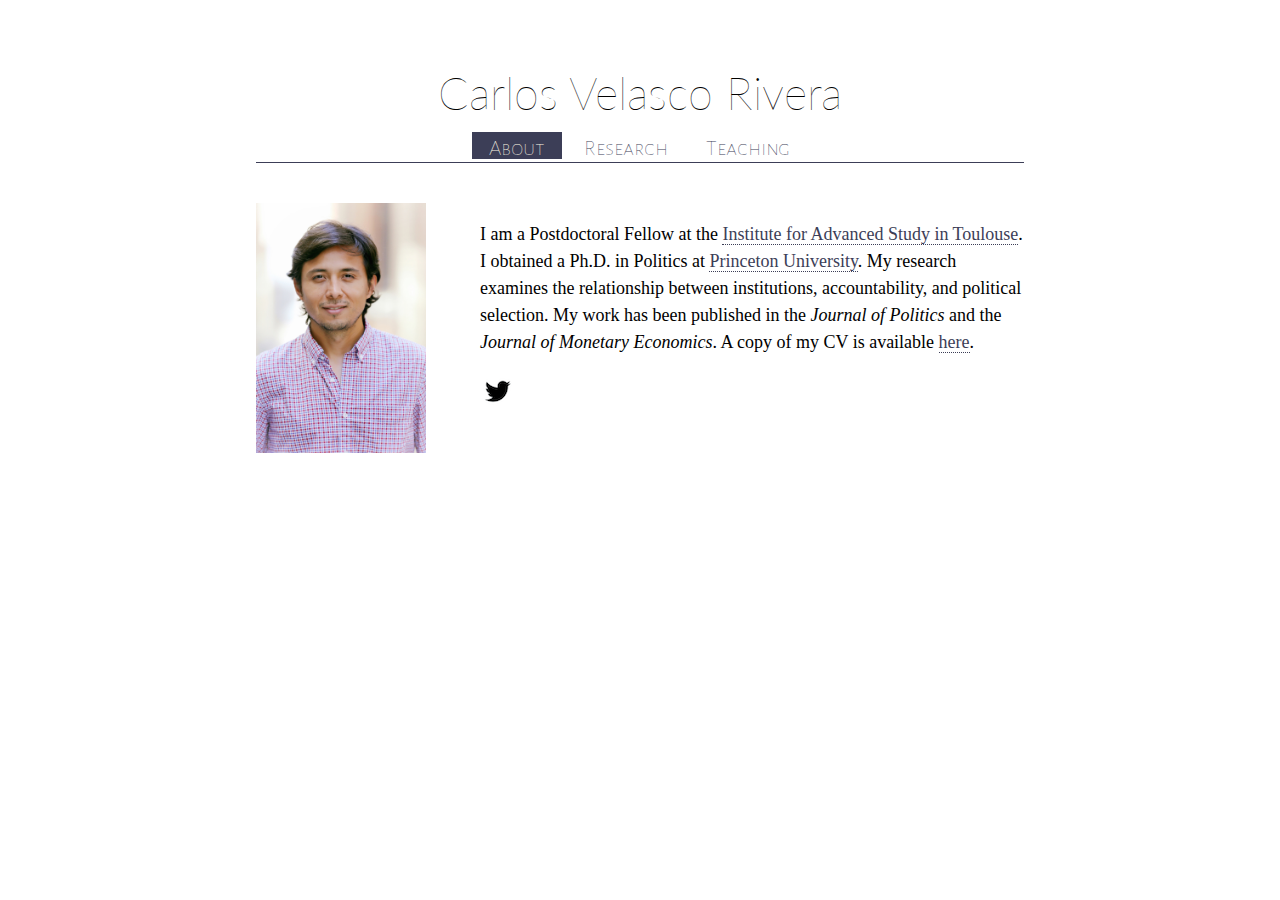
==== index.html @ 4e2a89da "up" ====
<!DOCTYPE html PUBLIC "-//W3C//DTD XHTML 1.0 Transitional//EN" "http://www.w3.org/TR/xhtml1/DTD/xhtml1-transitional.dtd">
<html xmlns="http://www.w3.org/1999/xhtml">
 <head>
<link href='//fonts.googleapis.com/css?family=Lato:300' rel='stylesheet' type='text/css'>
<link href='//fonts.googleapis.com/css?family=Raleway:100,300'
rel='stylesheet' type='text/css' />
<link href='//fonts.googleapis.com/css?family=Exo:400,100'
rel='stylesheet' type='text/css'>
<link href='//fonts.googleapis.com/css?family=Alegreya+Sans+SC:400,100' rel='stylesheet' type='text/css'>
<link href='//fonts.googleapis.com/css?family=Maven+Pro' rel='stylesheet' type='text/css'>
<link href='//fonts.googleapis.com/css?family=Anaheim' rel='stylesheet' type='text/css'>
<link rel="stylesheet" href="blueprint/screen.css" type="text/css" media="screen, projection" />
<link rel="stylesheet" href="blueprint/print.css" type="text/css" media="print" />
<link rel="stylesheet" href="syntax-default.css" type="text/css" />
<link rel="stylesheet" href="mystyle.css">

<meta name="robots" content="index, follow">
<meta name="description" content="Academic website of Carlos Velasco
Rivera, Princeton University Politics Department">

      <title>Velasco Homepage</title>
      <script type="text/javascript">
	var gaJsHost = (("https:" == document.location.protocol) ? "https://ssl." : "http://www.");
	document.write(unescape("%3Cscript src='" + gaJsHost + "google-analytics.com/ga.js' type='text/javascript'%3E%3C/script%3E"));
	</script><script src="index_files/ga.js" type="text/javascript"></script>
	<script type="text/javascript">
	  try {
	  var pageTracker = _gat._getTracker("UA-12586983-1");
	  pageTracker._trackPageview();
	} catch(err) {}</script>

	<script type="text/javascript">

	  var _gaq = _gaq || [];
	  _gaq.push(['_setAccount', 'UA-40696384-1']);
	  _gaq.push(['_trackPageview']);

	  (function() {
	  var ga = document.createElement('script'); ga.type = 'text/javascript'; ga.async = true;
	  ga.src = ('https:' == document.location.protocol ? 'https://ssl' : 'http://www') + '.google-analytics.com/ga.js';
	  var s = document.getElementsByTagName('script')[0]; s.parentNode.insertBefore(ga, s);
	  })();

	</script>
      </head>

     <!-- The body of the page -->

<div class="container">
  <div class="span-16 prepend-4 append-4">
    <div id="title">
 Carlos Velasco Rivera
    </div>
      <div id="navbar">
        <ul>
          <li id="active"> <a href="index.html" id="current">About</a></li>
          <!-- <li><a href="cv.html">CV</a></li> -->
          <li><a href="research.html">Research</a></li>
          <li><a href="teaching.html">Teaching</a></li>
	  <!-- <li><a href="data.html">Data</a></li> -->
      </ul>
      </div>
  </div>
  </div>


<div class="container">
<div class="span-16 first prepend-4 append-2">
  <div id="content">
    <div class="span-16">
      <img src="../images/gitphoto.jpeg"  height = 250px width = 170px alt="">

    </div>
    <div class="span-16 align">

</p> I am a Postdoctoral Fellow at the <a
      href="http://www.iast.fr">Institute for Advanced Study in
      Toulouse</a>. I obtained a Ph.D. in Politics at <a
      href="http://www.princeton.edu">Princeton University</a>. My research examines the
      relationship between institutions, accountability, and
      political selection. My work has been published in the <i>Journal of Politics</i> and the <i>Journal of Monetary Economics</i>. A copy of my CV is available <a href="../papers/cvelasco.pdf">here</a>.</p>

     
</div>

<script src="https://platform.twitter.com/widgets.js"></script><a
href="https://twitter.com/intent/follow?screen_name=@cvelascorivera"><img
src="../images/twitter-bird-black-on-white.png" /></a>

</div>
</div>
</div>
<!-- </div> -->

    </body>
</html>

<script language="JavaScript">
function ShowHide(divId)
{
if(document.getElementById(divId).style.display == 'none')
{
document.getElementById(divId).style.display='block';
}
else
{
document.getElementById(divId).style.display = 'none';
}
}
</script>

<script>
  (function(i,s,o,g,r,a,m){i['GoogleAnalyticsObject']=r;i[r]=i[r]||function(){
  (i[r].q=i[r].q||[]).push(arguments)},i[r].l=1*new Date();a=s.createElement(o),
  m=s.getElementsByTagName(o)[0];a.async=1;a.src=g;m.parentNode.insertBefore(a,m)
  })(window,document,'script','//www.google-analytics.com/analytics.js','ga');

  ga('create', 'UA-35981132-1', 'auto');
  ga('send', 'pageview');

</script>
---- mystyle.css ----
/* notes: */
/* '@media' for different media types */
/* '.' prefix for class declarations */
/* '#' for ids */

/* for solarized: http://ethanschoonover.com/solarized */

/* #FFFFFF white */

body {
    background-color: #FFFFFF /* #fdf6e3; */  /* 353535 */  /* #474A4A */
    /* border-top: 10px solid #cb4b16;  /\* #F79C40 *\/ */
    color: #3C3E57 /* #657b83; /* #FFFFFF */  
    /* font-family: "Maven+Pro","Bitstream Vera Sans",helvetica,arial,sans-serif; */
    font-family: 'Lato', sans-serif;
    font-size: 18px;
    font-weight: 400;
    line-height: 1.5;
    width: 60%;
    margin: 60px auto;
}  
a:link {
    border-bottom: 1px dotted #3C3E57; /* #cb4b16 */
    color: #3C3E57; /* #cb4b16 */
    text-decoration: none;
}
a:visited {
    border-bottom: 1px dotted #3C3E57;  /* #cb4b16 */
    color: #3C3E57; /* #cb4b16 */
    text-decoration: none;
}
a:hover {
    border-bottom: 1px dotted #3C3E57;
    color: #657b83;
    text-decoration: none;
}
a:active {
    border-bottom: 1px dotted #3C3E57;
    color: #657b83; 
    text-decoration: none;
}
h1, h2, h3, h4, h5, h6 {
    color: #3C3E57; 
    /* font-family: "Maven+Pro","Bitstream Vera Sans",helvetica,arial,sans-serif; */
    font-family: 'Alegreya Sans SC', sans-serif;
    font-weight: 400;
    line-height: 1.2;
}
h3 {
    margin-bottom: 0.5em;
}
.category-name h3 {
    border-bottom: 1px dotted #3C3E57; /* cb4b16 */
    color: #3C3E57; /* cb4b16 */
    font-size: smaller;
    margin-top: 3em;
    text-transform: uppercase;
}
ul {
    padding-left: 0;
}
li {
    margin-bottom: 1.5em;
    margin-top: 1.5em;
}
li ul li {
    margin-bottom: 0;
    margin-top: 0;
    padding: 0;
}
li ul {
    margin-left: 2em;
    margin-top: 1.5em;
}
#picture {
    border: medium none;
}
#title {
    /* font-family: "Raleway","Calibri",Verdana,sans-serif; */
    font-family: 'Lato', sans-serif;
    font-size: 2.5em; 
    font-weight: 100;
    margin: 5pt;
    text-align: center;
}
#navbar {
    border-bottom: 1px solid #3C3E57;  /* F79C40 */
}
#navbar ul {
    font-family: "Alegreya Sans SC", Verdana,sans-serif; /* "Maven+Pro","Calibri" */
    font-size: 1.25em;
    font-weight: 100;
    line-height: normal;
    list-style-type: none;
    margin: 0;
    padding: 0;
    text-align: center;
    width: 100%;
}
#navbar li {
    display: inline;
    list-style: none outside none;
    margin: 0 1px 0 0;
    vertical-align: bottom;
}
#navbar #active a {
    background-color: #3C3E57; 
    color: #fdf6e3;
    margin: 0;
}
#navbar li a {
    border: medium none;
    color: #3C3E57;  /* 93CCC6 */
    margin: 0;
    padding: 0.2em 0.75em 0;
    text-decoration: none;
}
#navbar a:hover {
    background-color: #3C3E57;
    color: #fdf6e3;  /* 657b83 */
}
#navbar #active a:hover {
    background-color: #3C3E57;
    color: #657b83;
}
#content {
    padding-top: 40px;
}
#content img {
    border: 0 none;
    float: left;
    margin-bottom: 1em;
    margin-right: 3em;
    max-width: 100%;
}
#content a img {
    padding: 3px;
}
#content a:hover img {
    border: 1px dotted #93CCC6;
    padding: 2px;
}
#email:before {
    content: "";
}
#footer {
    border-top: 1pt dotted #657b83;
    clear: left;
    font-size: 0.75em;
    margin: 2.5em auto;
    padding-bottom: 20px;
    padding-top: 2px;
}
blockquote {
    border-left: 3px solid #3C3E57;
    color: #657b83;
    padding: 10px;
}
blockquote p {
    margin: 0;
}
.vcard {
    clear: none;
    text-align: left;
}
#sites {
    float: right;
    text-align: right;
}
.project-title {
    color: #3C3E57; 
    font-family: "Lato","Calibri",Verdana,sans-serif;
    font-size: 1.25em;
    font-weight: 300;
    margin-bottom: 10px;
    padding: 0;
    width: 100%;
}
.project-title a {
    border-bottom: 1px dotted #3C3E57;
    color: #cb4b16;
}
.project-title a:hover {
    border-bottom: 1px dotted #657b83;
    color: #657b83;
}
.project {
    margin-top: 10px;
    padding-bottom: 2em;
}
.project img {
    padding-top: 10px;
}
.project li {
    margin: 0.2em;
}
.mac .project-title {
    font-weight: 300;
}
.mac .project li {
    font-weight: 300;
}
.mac #title {
    font-family: 'Raleway',cursive;
    font-weight: 100;
}
.mac .front-header h3 {
    font-weight: 300;
}
.mac #content p {
    font-weight: 300;
}
.mac #navbar ul {
    font-weight: 300;
}
.recents {
    border-top: 1px dotted #3C3E57;
    font-size: 0.9em;
    margin-top: 10em;
    padding-top: 1em;
}
ul#tweets {
    border-top: 1px dotted #cb4b16;
    list-style-type: none;
}
ul#tweets li {
    border-bottom: 1px dotted #cb4b16;
}
ul#tweets a[href*=""] {
    border-bottom: medium none;
    float: right;
    padding: 0 0 0.1em 1em;
    position: relative;
}
.post-nav a.next {
    float: right;
}
@media (max-width: 780px) {  
.container {
    width: 100%;
}
.span-16 {
    padding-left: 70px;
    padding-right: 70px;
}
.append-4 {
    padding-right: 0;
}
}
@media (max-width: 600px) {
.container {
    width: 300px;
}
.span-24 {
    width: 300px;
}
.span-8 {
    width: 500px;
}
.span-16 {
    padding-left: 0;
    padding-right: 0;
    width: 300px;
}
.span-12 {
    width: 300px;
}
#title {
    font-size: 2.5em;
}
#navbar ul {
    font-size: 1.25em;
    width: 300px;
}
#navbar li {
    display: inline-table;
}
#navbar li a {
    display: inline-block;
    width: 90px;
}
#title {
    font-family: 'Raleway',cursive;
    font-weight: 400;
}
}
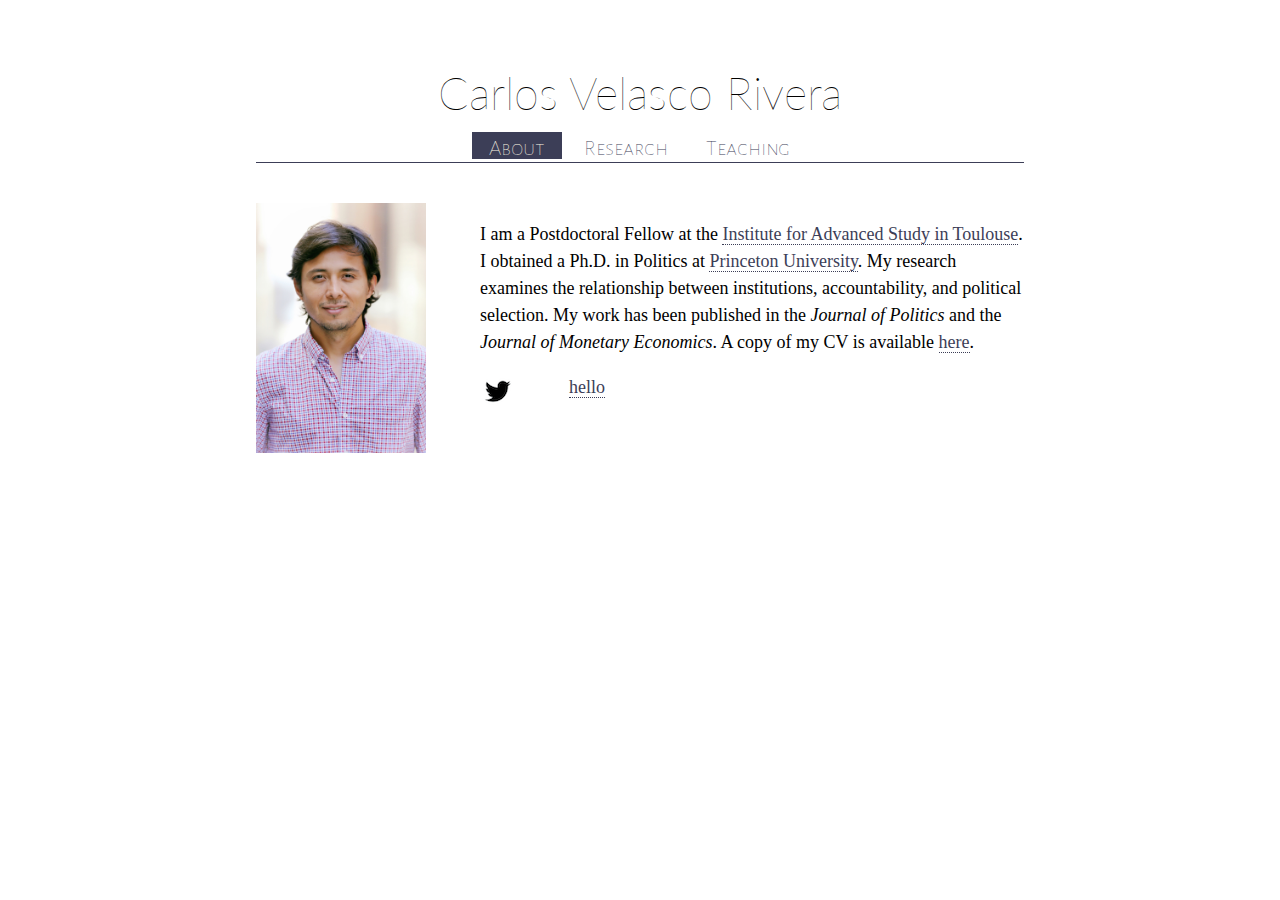
==== commit 6621e23e: "up" ====
--- a/index.html
+++ b/index.html
@@ -85,7 +85,7 @@
 
 <script src="https://platform.twitter.com/widgets.js"></script><a
 href="https://twitter.com/intent/follow?screen_name=@cvelascorivera"><img
-src="../images/twitter-bird-black-on-white.png" /></a>
+src="../images/twitter-bird-black-on-white.png" />hello</a>
 
 </div>
 </div>
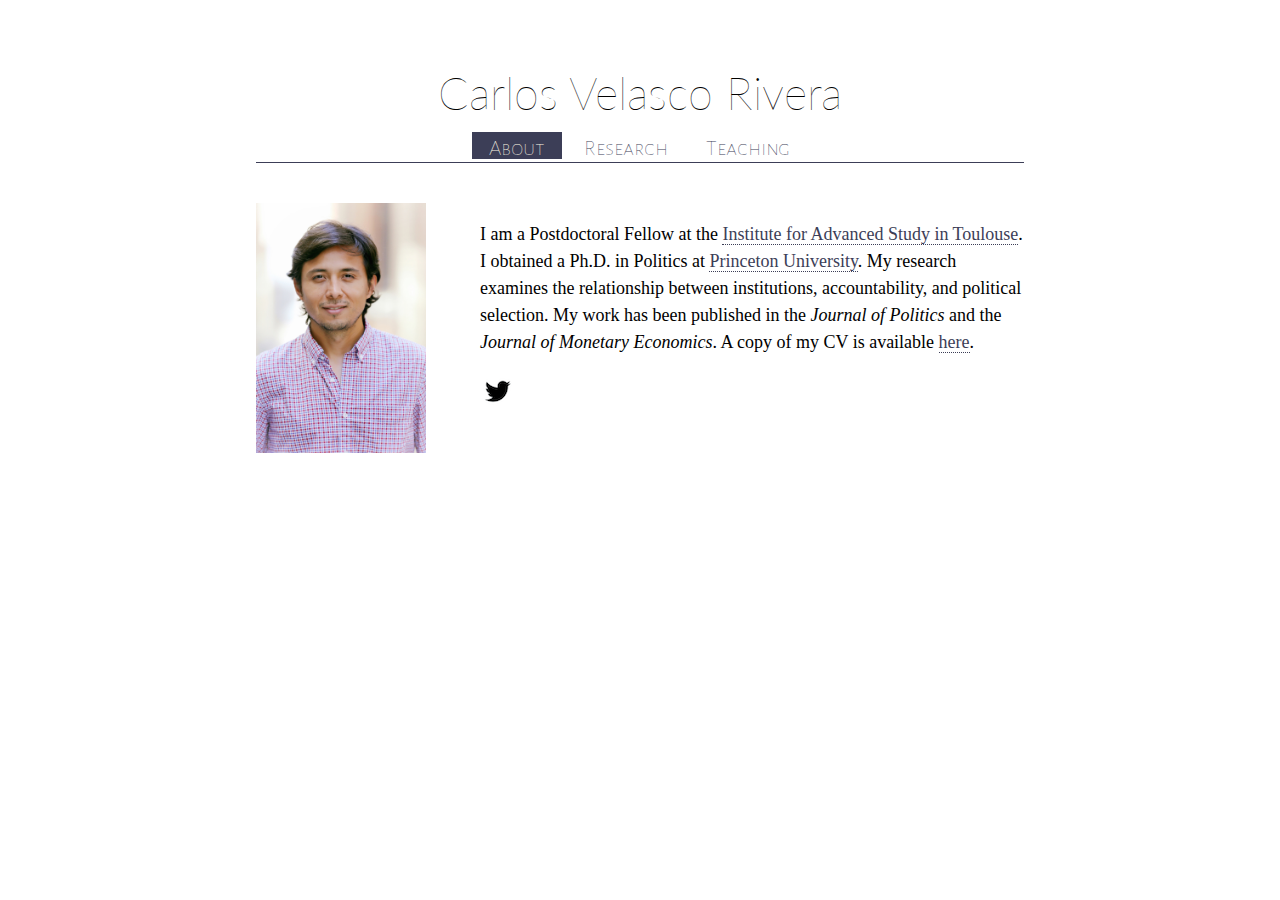
==== commit 4ef7f696: "up" ====
--- a/index.html
+++ b/index.html
@@ -85,7 +85,7 @@
 
 <script src="https://platform.twitter.com/widgets.js"></script><a
 href="https://twitter.com/intent/follow?screen_name=@cvelascorivera"><img
-src="../images/twitter-bird-black-on-white.png" />hello</a>
+src="../images/twitter-bird-black-on-white.png" /></a>
 
 </div>
 </div>
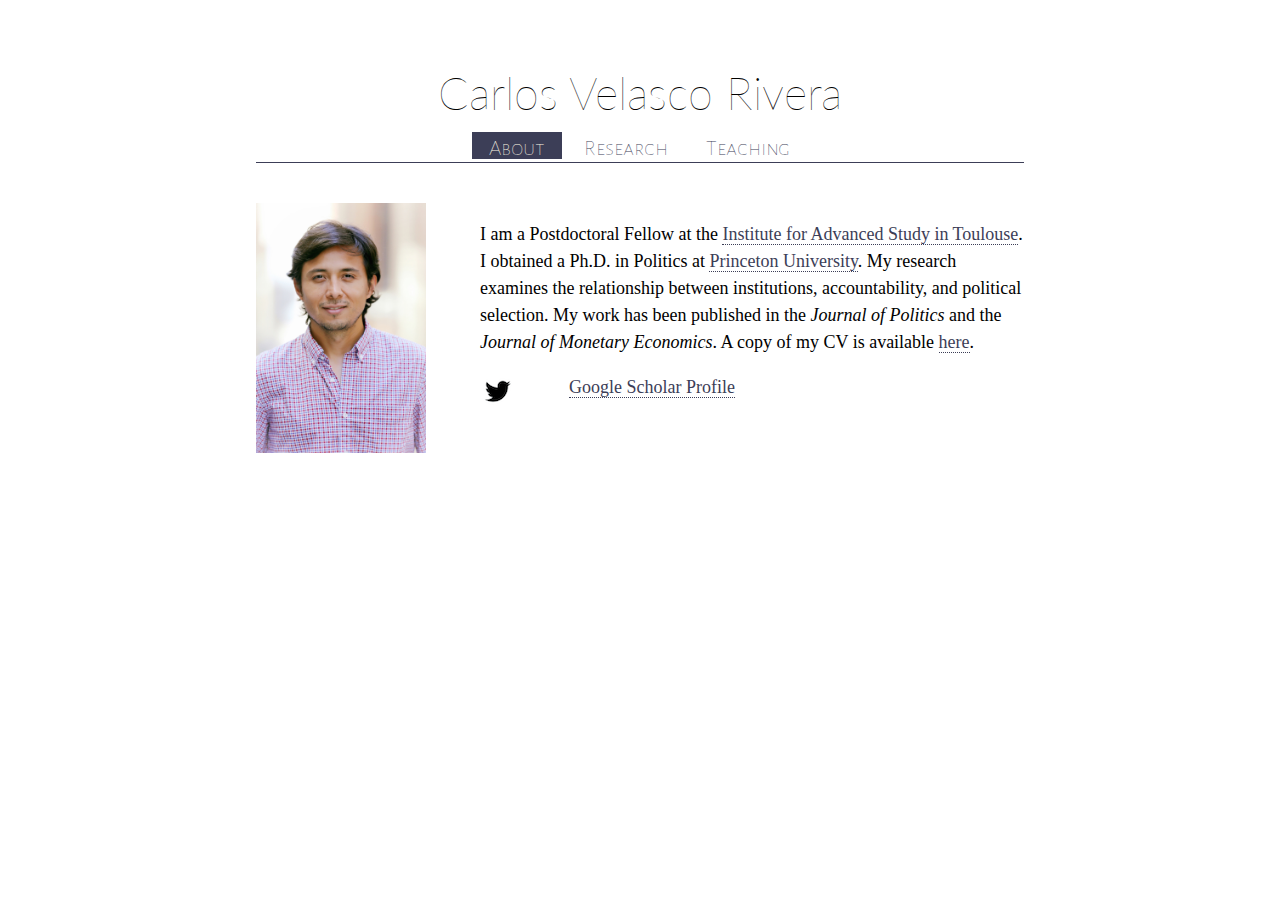
==== commit b033368b: "up" ====
--- a/index.html
+++ b/index.html
@@ -86,6 +86,9 @@
 <script src="https://platform.twitter.com/widgets.js"></script><a
 href="https://twitter.com/intent/follow?screen_name=@cvelascorivera"><img
 src="../images/twitter-bird-black-on-white.png" /></a>
+</p> <a
+href="https://scholar.google.fr/citations?user=ibxTbREAAAAJ&hl=en">Google
+Scholar Profile</a> </p>
 
 </div>
 </div>
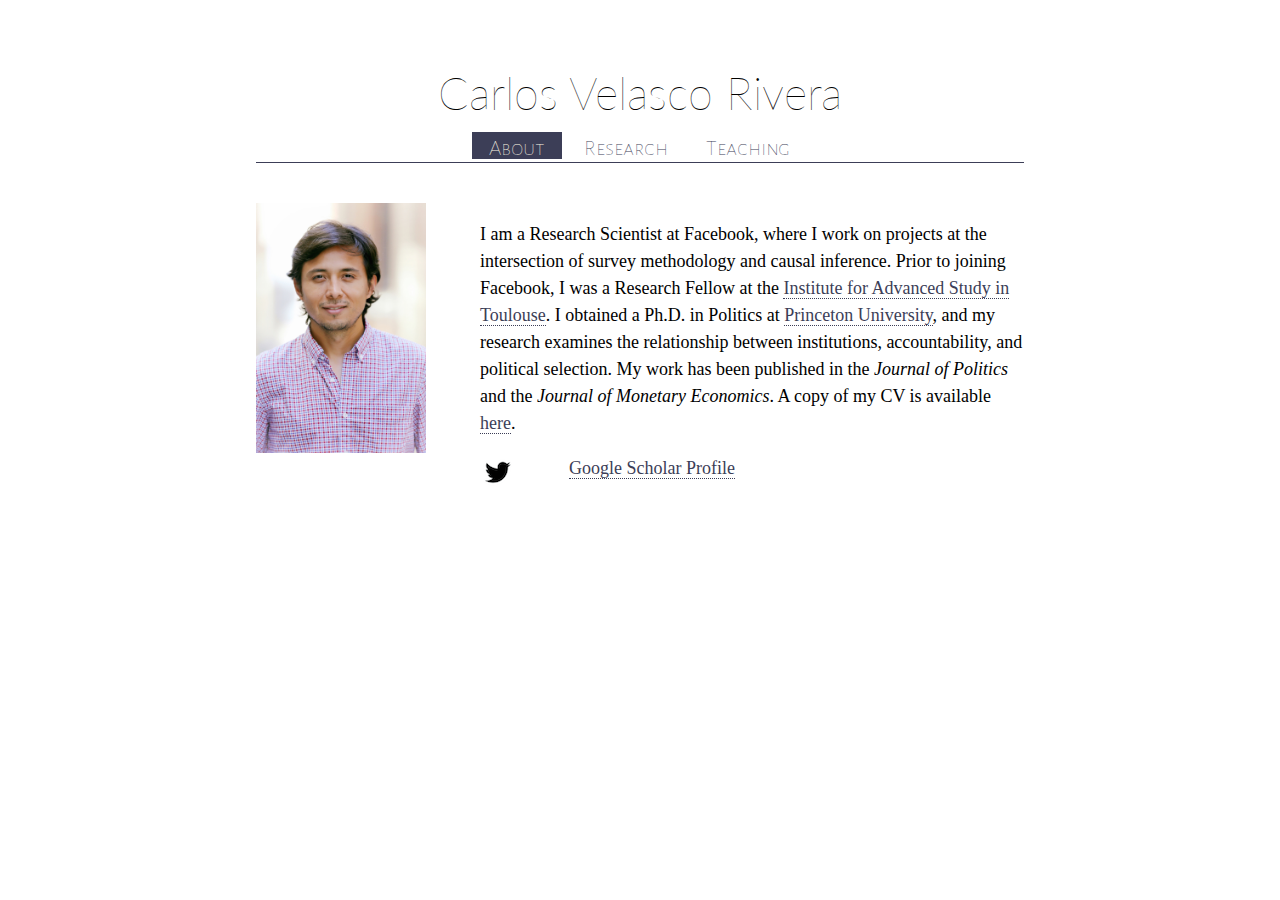
==== commit 62535cfd: "up bio" ====
--- a/index.html
+++ b/index.html
@@ -73,11 +73,13 @@
     </div>
     <div class="span-16 align">
 
-</p> I am a Postdoctoral Fellow at the <a
+</p> I am a Research Scientist at Facebook, where I work on projects at the
+intersection of survey methodology and causal inference.  Prior to joining
+Facebook, I was a Research Fellow at the <a
       href="http://www.iast.fr">Institute for Advanced Study in
       Toulouse</a>. I obtained a Ph.D. in Politics at <a
-      href="http://www.princeton.edu">Princeton University</a>. My research examines the
-      relationship between institutions, accountability, and
+      href="http://www.princeton.edu">Princeton University</a>, and my research
+      examines the relationship between institutions, accountability, and
       political selection. My work has been published in the <i>Journal of Politics</i> and the <i>Journal of Monetary Economics</i>. A copy of my CV is available <a href="../papers/cvelasco.pdf">here</a>.</p>
 
      
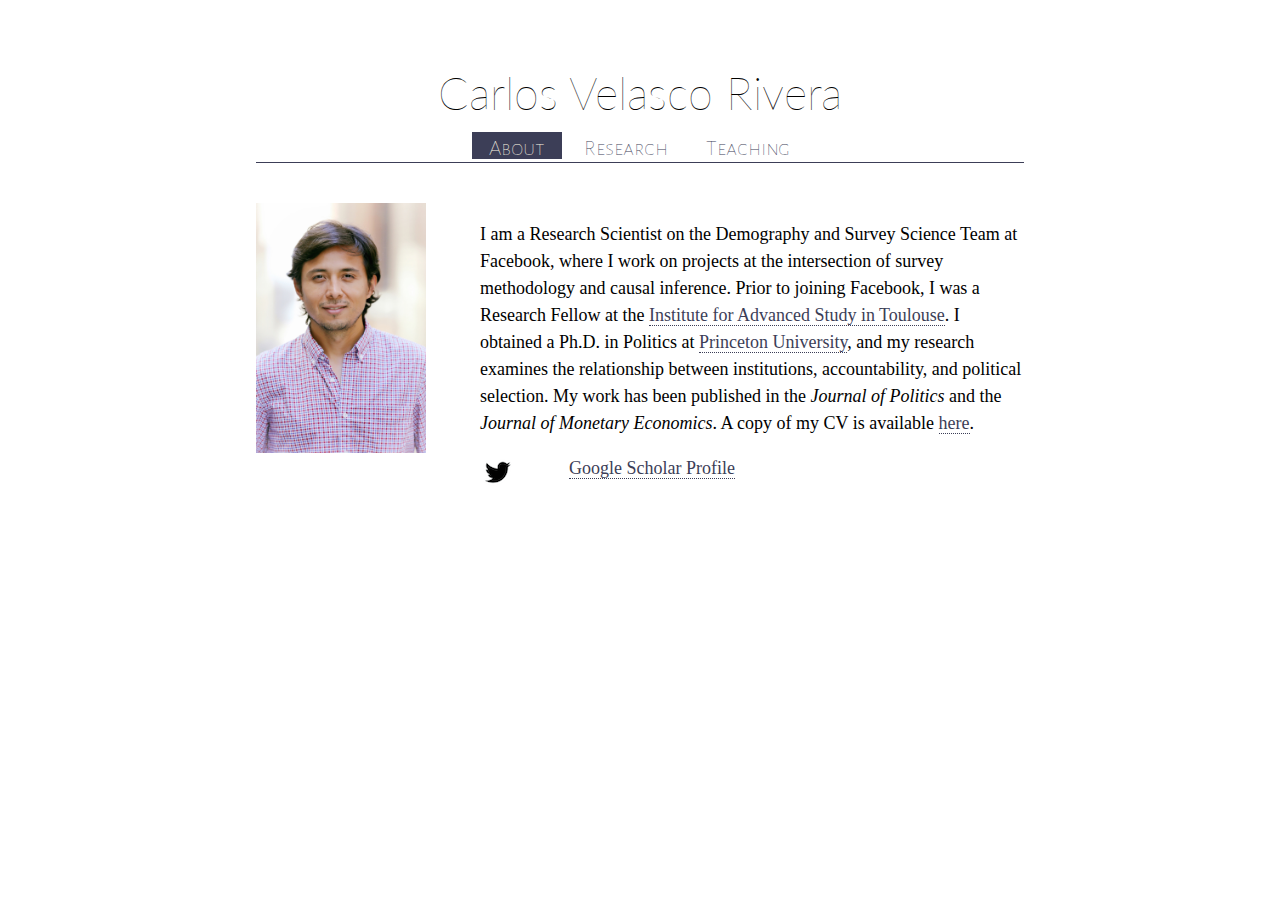
==== commit 6575379a: "up about" ====
--- a/index.html
+++ b/index.html
@@ -73,9 +73,9 @@
     </div>
     <div class="span-16 align">
 
-</p> I am a Research Scientist at Facebook, where I work on projects at the
-intersection of survey methodology and causal inference.  Prior to joining
-Facebook, I was a Research Fellow at the <a
+</p> I am a Research Scientist on the Demography and Survey Science Team at
+Facebook, where I work on projects at the intersection of survey methodology and
+causal inference.  Prior to joining Facebook, I was a Research Fellow at the <a
       href="http://www.iast.fr">Institute for Advanced Study in
       Toulouse</a>. I obtained a Ph.D. in Politics at <a
       href="http://www.princeton.edu">Princeton University</a>, and my research
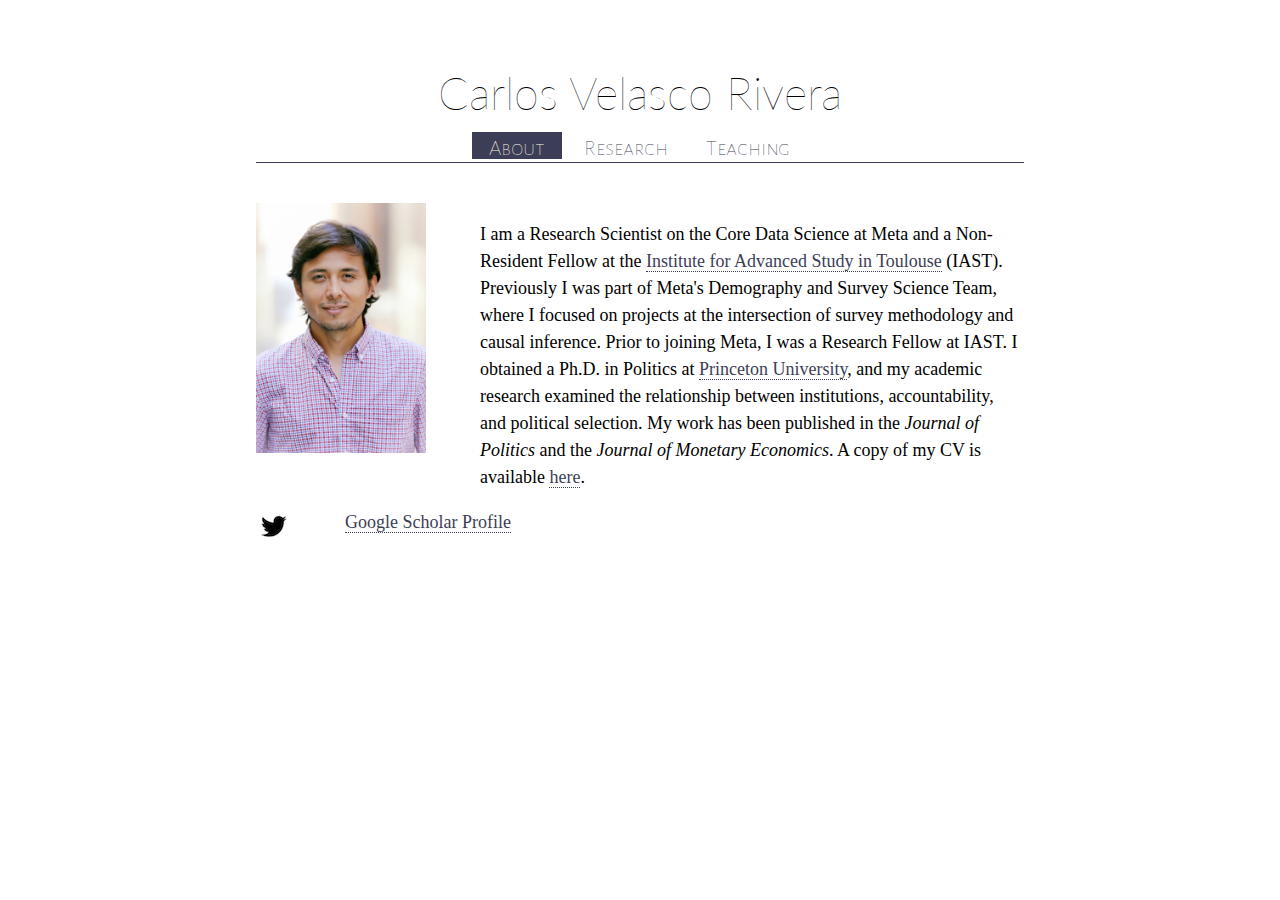
==== commit fb8f07ed: "up" ====
--- a/index.html
+++ b/index.html
@@ -73,15 +73,17 @@
     </div>
     <div class="span-16 align">
 
-</p> I am a Research Scientist on the Demography and Survey Science Team at
-Facebook, where I work on projects at the intersection of survey methodology and
-causal inference.  Prior to joining Facebook, I was a Research Fellow at the <a
+</p> I am a Research Scientist on the Core Data Science at Meta and a
+Non-Resident Fellow at the <a
       href="http://www.iast.fr">Institute for Advanced Study in
-      Toulouse</a>. I obtained a Ph.D. in Politics at <a
-      href="http://www.princeton.edu">Princeton University</a>, and my research
-      examines the relationship between institutions, accountability, and
-      political selection. My work has been published in the <i>Journal of Politics</i> and the <i>Journal of Monetary Economics</i>. A copy of my CV is available <a href="../papers/cvelasco.pdf">here</a>.</p>
-
+      Toulouse</a> (IAST). Previously I
+was part of Meta's Demography and Survey Science Team,
+where I focused on projects at the intersection of survey methodology and
+causal inference. Prior to joining Meta, I was a Research Fellow at IAST. I
+obtained a Ph.D. in Politics at <a href="http://www.princeton.edu">Princeton
+University</a>, and my academic research examined the relationship
+between institutions, accountability, and political selection. My work has been
+published in the <i>Journal of Politics</i> and the <i>Journal of Monetary Economics</i>. A copy of my CV is available <a href="../papers/cvelasco.pdf">here</a>.</p>
      
 </div>
 
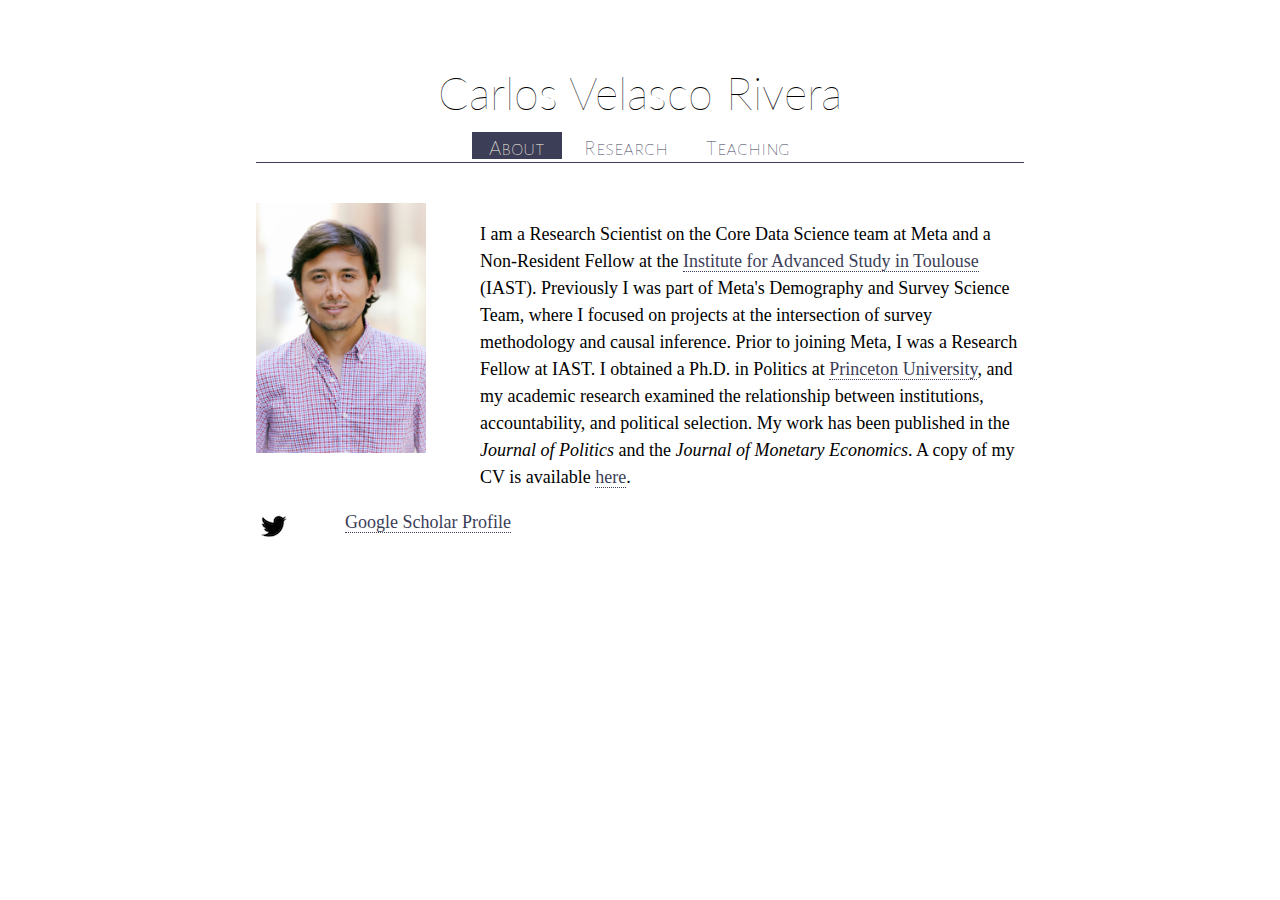
==== commit a13ca81d: "up" ====
--- a/index.html
+++ b/index.html
@@ -73,7 +73,7 @@
     </div>
     <div class="span-16 align">
 
-</p> I am a Research Scientist on the Core Data Science at Meta and a
+</p> I am a Research Scientist on the Core Data Science team at Meta and a
 Non-Resident Fellow at the <a
       href="http://www.iast.fr">Institute for Advanced Study in
       Toulouse</a> (IAST). Previously I
